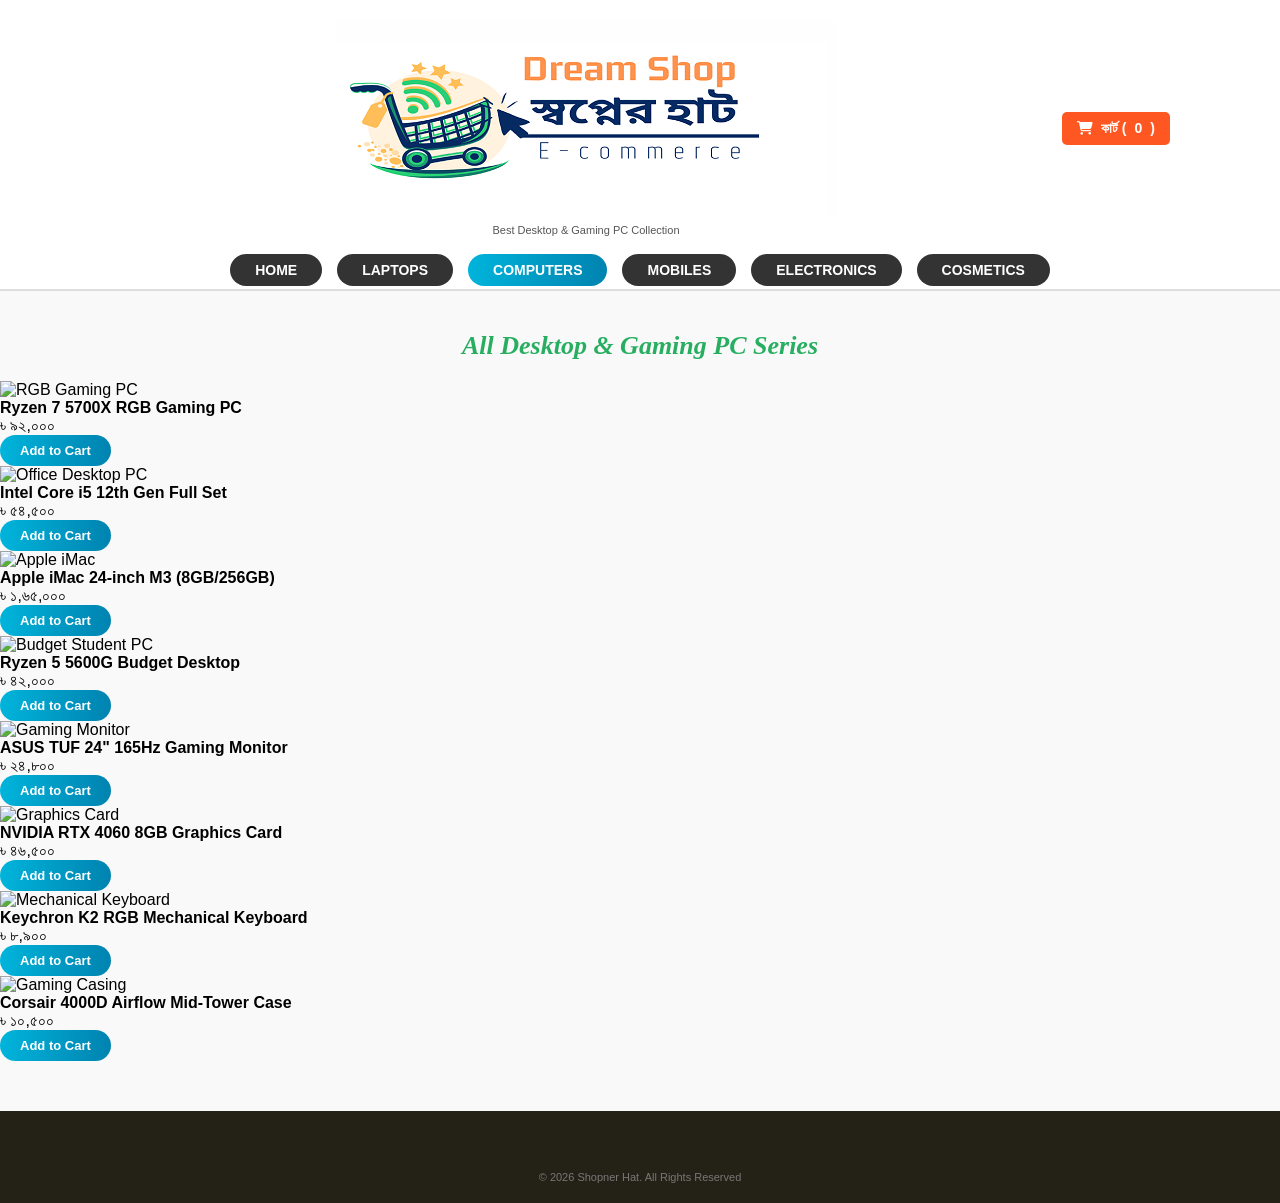
==== computer.html @ 718388e7 "Add files via upload" ====
<!DOCTYPE html>
<html lang="bn">
<head>
    <meta charset="UTF-8">
    <meta name="viewport" content="width=device-width, initial-scale=1.0">
    <title>Computer & Desktop Series - স্বপ্নের হাট</title>
    <link rel="stylesheet" href="https://cdnjs.cloudflare.com/ajax/libs/font-awesome/6.4.0/css/all.min.css">
    <link rel="stylesheet" href="style.css">
    <link rel="stylesheet" href="computer.css">
</head>
<body>

    <!-- Header Section -->
    <header class="site-header">
        <div class="top-bar-flex">
            <div class="logo-area">
                <img src="images/logo.png" alt="logo">
                <p>Best Desktop &amp; Gaming PC Collection</p>
            </div>
            <div>
                <button type="button" class="cart-trigger-btn" onclick="toggleCart()">
                    <i class="fa-solid fa-cart-shopping"></i> কার্ট (<span id="cartCount">0</span>)
                </button>
            </div>
        </div>

        <nav class="main-nav">
            <ul>
                <li><a href="index.html">HOME</a></li>
                <li><a href="laptop.html">LAPTOPS</a></li>
                <li><a href="computer.html" class="active">COMPUTERS</a></li>
                <li><a href="mobile.html">MOBILES</a></li>
                <li><a href="electronics.html">ELECTRONICS</a></li>
                <li><a href="cosmetics.html">COSMETICS</a></li>
            </ul>
        </nav>
    </header>

    <!-- Computer Products Section -->
    <section>
        <h2 class="main-heading">All Desktop &amp; Gaming PC Series</h2>

        <div class="computer-grid">
            <!-- Computer 1 -->
            <div class="computer-card">
                <img src="https://images.unsplash.com/photo-1587202372775-e229f172b9d7?w=300" alt="RGB Gaming PC">
                <h4>Ryzen 7 5700X RGB Gaming PC</h4>
                <p class="price">৳ ৯২,০০০</p>
                <button type="button" class="buy-btn" onclick="addToCart('Ryzen 7 5700X RGB Gaming PC', 92000)">Add to Cart</button>
            </div>

            <!-- Computer 2 -->
            <div class="computer-card">
                <img src="https://images.unsplash.com/photo-1593640408182-31c70c8268f5?w=300" alt="Office Desktop PC">
                <h4>Intel Core i5 12th Gen Full Set</h4>
                <p class="price">৳ ৫৪,৫০০</p>
                <button type="button" class="buy-btn" onclick="addToCart('Intel Core i5 12th Gen Full Set', 54500)">Add to Cart</button>
            </div>

            <!-- Computer 3 -->
            <div class="computer-card">
                <img src="https://images.unsplash.com/photo-1527443224154-c4a3942d3acf?w=300" alt="Apple iMac">
                <h4>Apple iMac 24-inch M3 (8GB/256GB)</h4>
                <p class="price">৳ ১,৬৫,০০০</p>
                <button type="button" class="buy-btn" onclick="addToCart('Apple iMac 24-inch M3', 165000)">Add to Cart</button>
            </div>

            <!-- Computer 4 -->
            <div class="computer-card">
                <img src="https://images.unsplash.com/photo-1547082299-de196ea013d6?w=300" alt="Budget Student PC">
                <h4>Ryzen 5 5600G Budget Desktop</h4>
                <p class="price">৳ ৪২,০০০</p>
                <button type="button" class="buy-btn" onclick="addToCart('Ryzen 5 5600G Budget Desktop', 42000)">Add to Cart</button>
            </div>

            <!-- Computer 5 -->
            <div class="computer-card">
                <img src="https://images.unsplash.com/photo-1551645120-d70bfe84c826?w=300" alt="Gaming Monitor">
                <h4>ASUS TUF 24" 165Hz Gaming Monitor</h4>
                <p class="price">৳ ২৪,৮০০</p>
                <button type="button" class="buy-btn" onclick="addToCart('ASUS TUF 24 165Hz Gaming Monitor', 24800)">Add to Cart</button>
            </div>

            <!-- Computer 6 -->
            <div class="computer-card">
                <img src="https://images.unsplash.com/photo-1591488320449-011701bb6704?w=300" alt="Graphics Card">
                <h4>NVIDIA RTX 4060 8GB Graphics Card</h4>
                <p class="price">৳ ৪৬,৫০০</p>
                <button type="button" class="buy-btn" onclick="addToCart('NVIDIA RTX 4060 8GB Graphics Card', 46500)">Add to Cart</button>
            </div>

            <!-- Computer 7 -->
            <div class="computer-card">
                <img src="https://images.unsplash.com/photo-1618384887929-16ec33fab9ef?w=300" alt="Mechanical Keyboard">
                <h4>Keychron K2 RGB Mechanical Keyboard</h4>
                <p class="price">৳ ৮,৯০০</p>
                <button type="button" class="buy-btn" onclick="addToCart('Keychron K2 RGB Mechanical Keyboard', 8900)">Add to Cart</button>
            </div>

            <!-- Computer 8 -->
            <div class="computer-card">
                <img src="https://images.unsplash.com/photo-1629429408209-1f912961dbd8?w=300" alt="Gaming Casing">
                <h4>Corsair 4000D Airflow Mid-Tower Case</h4>
                <p class="price">৳ ১০,৫০০</p>
                <button type="button" class="buy-btn" onclick="addToCart('Corsair 4000D Airflow Mid-Tower Case', 10500)">Add to Cart</button>
            </div>
        </div>
    </section>

    <!-- Slide-out Cart Drawer -->
    <div class="cart-drawer" id="cartDrawer">
        <div class="cart-header">
            <h3>শপিং কার্ট</h3>
            <button type="button" class="close-cart" onclick="toggleCart()">&times;</button>
        </div>
        <div class="cart-items" id="cartItemsContainer">
            <p class="empty-cart-text">আপনার কার্ট খালি আছে।</p>
        </div>
        <div class="cart-footer">
            <div class="total-price" id="totalPriceText">মোট: ৳ ০</div>
            <button type="button" class="checkout-btn" onclick="checkoutOrder()">চেকআউট করুন</button>
        </div>
    </div>

    <!-- bKash Payment Modal -->
    <div class="payment-modal" id="bkashModal">
        <div class="payment-box">
            <h3>bKash পেমেন্ট করুন</h3>
            <div class="bkash-info">
                <p>নিচের বিকাশ পার্সোনাল নম্বরে <strong>Send Money</strong> করুন:</p>
                <h4 class="bkash-number">017XXXXXXXX (Personal)</h4>
                <p id="modalTotalAmount" class="modal-total-amount"></p>
            </div>

            <input type="text" id="custName" placeholder="আপনার পূর্ণ নাম" required>
            <input type="text" id="custAddress" placeholder="ডেলিভারি ঠিকানা" required>
            <input type="text" id="custPhone" placeholder="আপনার যোগাযোগের ফোন নম্বর" required>
            <input type="text" id="custBkashNum" placeholder="যে নম্বর থেকে টাকা পাঠিয়েছেন" required>
            <input type="text" id="custTrxId" placeholder="bKash Transaction ID (TrxID)" required>

            <button type="button" class="confirm-pay-btn" onclick="verifyAndCompleteOrder()">পেমেন্ট নিশ্চিত করুন</button>
            <button type="button" class="cancel-pay-btn" onclick="closeBkashModal()">বাতিল করুন</button>
        </div>
    </div>

    <!-- Footer Section -->
    <footer class="site-footer">
        <div class="copyright">
            <p>&copy; 2026 Shopner Hat. All Rights Reserved</p>
        </div>
    </footer>

    <script src="script.js"></script>
    <script src="computer.js"></script>
</body>
</html>
---- style.css ----
* {
    margin: 0;
    padding: 0;
    box-sizing: border-box;
    font-family: Arial, sans-serif;
}

body {
    background-color: #f9f9f9;
}



        /* Electronics item */
        body {
            margin: 0;
            padding: 0;
            box-sizing: border-box;
            font-family: Arial, sans-serif;
            overflow-x: hidden;
            background: #f9f9f9;
        }
        .electronics-grid {
            display: grid;
            grid-template-columns: repeat(4, 1fr);
            gap: 20px;
            max-width: 1100px;
            margin: 30px auto;
            padding: 0 20px;
        }
        .electronics-card {
            background: #fff;
            border: 1px solid #ddd;
            border-radius: 6px;
            padding: 15px;
            text-align: center;
            box-shadow: 0 2px 5px rgba(0,0,0,0.1);
            transition: 0.3s;
        }
        .electronics-card:hover {
            transform: translateY(-5px);
            border-color: #00b4db;
        }
        .electronics-card img {
            width: 100%;
            height: 160px;
            object-fit: contain;
            margin-bottom: 10px;
        }
        .electronics-card h4 {
            font-size: 16px;
            color: #333;
            margin-bottom: 5px;
        }
        .electronics-card .price {
            color: #e74c3c;
            font-weight: bold;
            font-size: 15px;
            margin-bottom: 12px;
        }
        .buy-btn {
            background: linear-gradient(to right, #00b4db, #0083b0);
            color: white;
            border: none;
            padding: 8px 20px;
            border-radius: 20px;
            cursor: pointer;
            font-size: 13px;
            font-weight: bold;
        }
        .buy-btn:hover {
            opacity: 0.9;
        }

        /* Cart Button & Drawer Styles */
        .cart-trigger-btn {
            background: #ff5722;
            color: white;
            border: none;
            padding: 8px 15px;
            border-radius: 5px;
            cursor: pointer;
            font-weight: bold;
            font-size: 14px;
            display: flex;
            align-items: center;
            gap: 8px;
        }
        .top-bar-flex {
            display: flex;
            justify-content: space-between;
            align-items: center;
            max-width: 1100px;
            margin: 0 auto;
            padding: 10px 20px;
        }
        .cart-drawer {
            position: fixed;
            top: 0;
            right: -100%;
            width: 300px;
            max-width: 85%;
            height: 100%;
            background: #fff;
            box-shadow: -4px 0 10px rgba(0,0,0,0.2);
            transition: 0.3s ease;
            z-index: 1000;
            display: flex;
            flex-direction: column;
            padding: 20px;
            box-sizing: border-box;
        }
        .cart-drawer.open {
            right: 0;
        }
        .cart-header {
            display: flex;
            justify-content: space-between;
            align-items: center;
            border-bottom: 1px solid #ddd;
            padding-bottom: 10px;
        }
        .close-cart {
            font-size: 22px;
            cursor: pointer;
            color: #333;
            background: none;
            border: none;
        }
        .cart-items {
            flex-grow: 1;
            overflow-y: auto;
            margin-top: 15px;
        }
        .cart-item {
            display: flex;
            justify-content: space-between;
            align-items: center;
            margin-bottom: 12px;
            border-bottom: 1px solid #f1f1f1;
            padding-bottom: 8px;
            font-size: 13px;
        }
        .cart-footer {
            border-top: 1px solid #ddd;
            padding-top: 15px;
            text-align: center;
        }
        .total-price {
            font-size: 16px;
            font-weight: bold;
            margin-bottom: 10px;
            color: #333;
        }
        .checkout-btn {
            background: #27ae60;
            color: white;
            border: none;
            width: 100%;
            padding: 10px;
            border-radius: 4px;
            font-weight: bold;
            cursor: pointer;
        }

        /* Responsive Media Queries */
        @media(max-width: 900px) {
            .electronics-grid {
                grid-template-columns: repeat(2, 1fr);
            }
        }
        @media(max-width: 480px) {
            .electronics-grid {
                grid-template-columns: 1fr;
                padding: 0 10px;
            }
            .top-bar-flex {
                padding: 10px;
            }
            .logo-area h1 {
                font-size: 22px;
            }
            .logo-area p {
                font-size: 11px;
            }
        }
    



/* bKash Payment Modal Design */
.payment-modal {
    display: none; 
    position: fixed; 
    z-index: 9999; 
    left: 0; top: 0;
    width: 100%; height: 100%; 
    background-color: rgba(0, 0, 0, 0.6);
    justify-content: center;
    align-items: center;
}

.payment-box {
    background: #fff;
    padding: 25px;
    border-radius: 10px;
    width: 90%;
    max-width: 400px;
    text-align: center;
    box-shadow: 0 5px 15px rgba(0,0,0,0.3);
    border-top: 6px solid #e2136e; /* bKash Pink Color */
}

.payment-box h3 { color: #e2136e; margin-bottom: 10px; }
.bkash-info { background: #fce4ec; padding: 10px; border-radius: 5px; margin-bottom: 15px; font-size: 14px; }
.payment-box input {
    width: 100%;
    padding: 10px;
    margin: 8px 0;
    border: 1px solid #ccc;
    border-radius: 5px;
    box-sizing: border-box;
}
.confirm-pay-btn {
    background: #e2136e;
    color: white;
    border: none;
    padding: 12px;
    width: 100%;
    border-radius: 5px;
    font-size: 16px;
    font-weight: bold;
    cursor: pointer;
    margin-top: 10px;
}
.cancel-pay-btn {
    background: #777;
    color: white;
    border: none;
    padding: 8px;
    width: 100%;
    border-radius: 5px;
    cursor: pointer;
    margin-top: 8px;
}








        /* Mobile series */
        body {
            margin: 0;
            padding: 0;
            box-sizing: border-box;
            font-family: Arial, sans-serif;
            overflow-x: hidden;
            background: #f9f9f9;
        }
        .mobile-grid {
            display: grid;
            grid-template-columns: repeat(4, 1fr);
            gap: 20px;
            max-width: 1100px;
            margin: 30px auto;
            padding: 0 20px;
        }
        .mobile-card {
            background: #fff;
            border: 1px solid #ddd;
            border-radius: 6px;
            padding: 15px;
            text-align: center;
            box-shadow: 0 2px 5px rgba(0,0,0,0.1);
            transition: 0.3s;
        }
        .mobile-card:hover {
            transform: translateY(-5px);
            border-color: #00b4db;
        }
        .mobile-card img {
            width: 100%;
            height: 160px;
            object-fit: contain;
            margin-bottom: 10px;
        }
        .mobile-card h4 {
            font-size: 16px;
            color: #333;
            margin-bottom: 5px;
        }
        .mobile-card .price {
            color: #e74c3c;
            font-weight: bold;
            font-size: 15px;
            margin-bottom: 12px;
        }
        .buy-btn {
            background: linear-gradient(to right, #00b4db, #0083b0);
            color: white;
            border: none;
            padding: 8px 20px;
            border-radius: 20px;
            cursor: pointer;
            font-size: 13px;
            font-weight: bold;
        }
        .buy-btn:hover {
            opacity: 0.9;
        }

        /* Cart Button & Drawer Styles */
        .cart-trigger-btn {
            background: #ff5722;
            color: white;
            border: none;
            padding: 8px 15px;
            border-radius: 5px;
            cursor: pointer;
            font-weight: bold;
            font-size: 14px;
            display: flex;
            align-items: center;
            gap: 8px;
        }
        .top-bar-flex {
            display: flex;
            justify-content: space-between;
            align-items: center;
            max-width: 1100px;
            margin: 0 auto;
            padding: 10px 20px;
        }
        .cart-drawer {
            position: fixed;
            top: 0;
            right: -100%;
            width: 300px;
            max-width: 85%;
            height: 100%;
            background: #fff;
            box-shadow: -4px 0 10px rgba(0,0,0,0.2);
            transition: 0.3s ease;
            z-index: 1000;
            display: flex;
            flex-direction: column;
            padding: 20px;
            box-sizing: border-box;
        }
        .cart-drawer.open {
            right: 0;
        }
        .cart-header {
            display: flex;
            justify-content: space-between;
            align-items: center;
            border-bottom: 1px solid #ddd;
            padding-bottom: 10px;
        }
        .close-cart {
            font-size: 22px;
            cursor: pointer;
            color: #333;
            background: none;
            border: none;
        }
        .cart-items {
            flex-grow: 1;
            overflow-y: auto;
            margin-top: 15px;
        }
        .cart-item {
            display: flex;
            justify-content: space-between;
            align-items: center;
            margin-bottom: 12px;
            border-bottom: 1px solid #f1f1f1;
            padding-bottom: 8px;
            font-size: 13px;
        }
        .cart-footer {
            border-top: 1px solid #ddd;
            padding-top: 15px;
            text-align: center;
        }
        .total-price {
            font-size: 16px;
            font-weight: bold;
            margin-bottom: 10px;
            color: #333;
        }
        .checkout-btn {
            background: #27ae60;
            color: white;
            border: none;
            width: 100%;
            padding: 10px;
            border-radius: 4px;
            font-weight: bold;
            cursor: pointer;
        }

        /* Mobile Responsive Media Queries */
        @media(max-width: 900px) {
            .mobile-grid {
                grid-template-columns: repeat(2, 1fr);
            }
        }
        @media(max-width: 480px) {
            .mobile-grid {
                grid-template-columns: 1fr;
                padding: 0 10px;
            }
            .top-bar-flex {
                padding: 10px;
            }
            .logo-area h1 {
                font-size: 22px;
            }
            .logo-area p {
                font-size: 11px;
            }
        }
  




        /* Cosmetics */
        body {
            margin: 0;
            padding: 0;
            box-sizing: border-box;
            font-family: Arial, sans-serif;
            overflow-x: hidden;
            background: #f9f9f9;
        }
        .cosmetics-grid {
            display: grid;
            grid-template-columns: repeat(4, 1fr);
            gap: 20px;
            max-width: 1100px;
            margin: 30px auto;
            padding: 0 20px;
        }
        .cosmetics-card {
            background: #fff;
            border: 1px solid #ddd;
            border-radius: 6px;
            padding: 15px;
            text-align: center;
            box-shadow: 0 2px 5px rgba(0,0,0,0.1);
            transition: 0.3s;
        }
        .cosmetics-card:hover {
            transform: translateY(-5px);
            border-color: #00b4db;
        }
        .cosmetics-card img {
            width: 100%;
            height: 160px;
            object-fit: contain;
            margin-bottom: 10px;
        }
        .cosmetics-card h4 {
            font-size: 16px;
            color: #333;
            margin-bottom: 5px;
        }
        .cosmetics-card .price {
            color: #e74c3c;
            font-weight: bold;
            font-size: 15px;
            margin-bottom: 12px;
        }
        .buy-btn {
            background: linear-gradient(to right, #00b4db, #0083b0);
            color: white;
            border: none;
            padding: 8px 20px;
            border-radius: 20px;
            cursor: pointer;
            font-size: 13px;
            font-weight: bold;
        }
        .buy-btn:hover {
            opacity: 0.9;
        }

        /* Cart Button & Drawer Styles */
        .cart-trigger-btn {
            background: #ff5722;
            color: white;
            border: none;
            padding: 8px 15px;
            border-radius: 5px;
            cursor: pointer;
            font-weight: bold;
            font-size: 14px;
            display: flex;
            align-items: center;
            gap: 8px;
        }
        .top-bar-flex {
            display: flex;
            justify-content: space-between;
            align-items: center;
            max-width: 1100px;
            margin: 0 auto;
            padding: 10px 20px;
        }
        .cart-drawer {
            position: fixed;
            top: 0;
            right: -100%;
            width: 300px;
            max-width: 85%;
            height: 100%;
            background: #fff;
            box-shadow: -4px 0 10px rgba(0,0,0,0.2);
            transition: 0.3s ease;
            z-index: 1000;
            display: flex;
            flex-direction: column;
            padding: 20px;
            box-sizing: border-box;
        }
        .cart-drawer.open {
            right: 0;
        }
        .cart-header {
            display: flex;
            justify-content: space-between;
            align-items: center;
            border-bottom: 1px solid #ddd;
            padding-bottom: 10px;
        }
        .close-cart {
            font-size: 22px;
            cursor: pointer;
            color: #333;
            background: none;
            border: none;
        }
        .cart-items {
            flex-grow: 1;
            overflow-y: auto;
            margin-top: 15px;
        }
        .cart-item {
            display: flex;
            justify-content: space-between;
            align-items: center;
            margin-bottom: 12px;
            border-bottom: 1px solid #f1f1f1;
            padding-bottom: 8px;
            font-size: 13px;
        }
        .cart-footer {
            border-top: 1px solid #ddd;
            padding-top: 15px;
            text-align: center;
        }
        .total-price {
            font-size: 16px;
            font-weight: bold;
            margin-bottom: 10px;
            color: #333;
        }
        .checkout-btn {
            background: #27ae60;
            color: white;
            border: none;
            width: 100%;
            padding: 10px;
            border-radius: 4px;
            font-weight: bold;
            cursor: pointer;
        }


  /* Responsive Media Queries */
        @media(max-width: 900px) {
            .cosmetics-grid {
                grid-template-columns: repeat(2, 1fr);
            }
        }
        @media(max-width: 480px) {
            .cosmetics-grid {
                grid-template-columns: 1fr;
                padding: 0 10px;
            }
            .top-bar-flex {
                padding: 10px;
            }
            .logo-area h1 {
                font-size: 22px;
            }
            .logo-area p {
                font-size: 11px;
            }
        }
















/* Laptop Styles */
  
              .laptop-grid {
            display: grid;
            grid-template-columns: repeat(4, 1fr);
            gap: 20px;
            max-width: 1100px;
            margin: 30px auto;
            padding: 0 20px;
        }
        .laptop-card {
            background: #fff;
            border: 1px solid #ddd;
            border-radius: 6px;
            padding: 15px;
            text-align: center;
            box-shadow: 0 2px 5px rgba(0,0,0,0.1);
            transition: 0.3s;
        }
        .laptop-card:hover {
            transform: translateY(-5px);
            border-color: #00b4db;
        }
        .laptop-card img {
            width: 100%;
            height: 150px;
            object-fit: contain;
            margin-bottom: 10px;
        }
        .laptop-card h4 {
            font-size: 16px;
            color: #333;
            margin-bottom: 5px;
        }
        .laptop-card .price {
            color: #e74c3c;
            font-weight: bold;
            font-size: 15px;
            margin-bottom: 12px;
        }
        .buy-btn {
            background: linear-gradient(to right, #00b4db, #0083b0);
            color: white;
            border: none;
            padding: 8px 20px;
            border-radius: 20px;
            cursor: pointer;
            font-size: 13px;
            font-weight: bold;
        }
        .buy-btn:hover {
            opacity: 0.9;
        }

       

        @media(max-width: 768px) {
            .laptop-grid {
                grid-template-columns: repeat(2, 1fr);
            }
        }




/* Header Styles */







.site-header {
    background: #fff;
    padding: 10px 50px;
    border-bottom: 2px solid #ddd;
}

.top-bar {
    display: flex;
    justify-content: space-between;
    align-items: center;
}

.logo-area {
    text-align: center;
    margin: 0 auto;
    position: relative;
}

.special-badge {
    background: red;
    color: white;
    font-size: 10px;
    padding: 2px 6px;
    position: absolute;
    top: -10px;
    left: -40px;
    transform: rotate(-10deg);
}

.logo-area h1 {
    font-size: 28px;
    color: #e67e22;
    font-family: 'Georgia', serif;
}

.logo-area p {
    font-size: 11px;
    color: #555;
}

.cart-icon {
    font-size: 24px;
    color: #0088cc;
}

/* Navigation */
.main-nav {
    display: flex;
    justify-content: center;
    margin-top: 15px;
}

.main-nav ul {
    list-style: none;
    display: flex;
    gap: 15px;
}

.main-nav a {
    text-decoration: none;
    color: #fff;
    background: #333;
    padding: 8px 25px;
    border-radius: 20px;
    font-size: 14px;
    font-weight: bold;
    transition: 0.3s;
}

.main-nav a:hover, .main-nav a.active {
    background: linear-gradient(to right, #00b4db, #0083b0);
}

/* Hero Section */
/* Hero Carousel Styles */
.carousel-container {
    position: relative;
    width: 100%;
    max-width: 1100px;
    height: 400px;
    margin: 20px auto;
    overflow: hidden;
    border-radius: 8px;
}

.carousel-slide {
    display: none;
    width: 100%;
    height: 100%;
    background-size: cover;
    background-position: center;
}

.carousel-slide.active {
    display: block;
}

.carousel-btn {
    position: absolute;
    top: 50%;
    transform: translateY(-50%);
    background: rgba(0, 0, 0, 0.5);
    color: #fff;
    border: none;
    padding: 10px 15px;
    font-size: 20px;
    cursor: pointer;
    border-radius: 4px;
}

.carousel-btn.prev {
    left: 15px;
}

.carousel-btn.next {
    right: 15px;
}

@media (max-width: 768px) {
    .carousel-container {
        height: 220px;
    }
}

/* সার্চ বক্সের স্টাইল */
.hero-section .search-box {
    position: absolute;
    bottom: 30px;
    left: 50%;
    transform: translateX(-50%);
    background: white;
    padding: 10px 20px;
    border-radius: 30px;
    display: flex;
    align-items: center;
    gap: 10px;
    box-shadow: 0 4px 10px rgba(0,0,0,0.2);
    z-index: 10;
    width: 80%;
    max-width: 400px;
}
.hero-section .search-box input {
    border: none;
    outline: none;
    width: 100%;
    font-size: 15px;
}

/* Special Offer Section */
.special-offer-section {
    padding: 30px 20px;
    text-align: center;
}

.section-title-banner h2 {
    background: linear-gradient(to right, #e74c3c, #c0392b);
    color: white;
    display: inline-block;
    padding: 8px 40px;
    border-radius: 20px;
    font-size: 18px;
    margin-bottom: 25px;
    box-shadow: 0 4px 6px rgba(0,0,0,0.2);
}

.product-row {
    display: flex;
    justify-content: center;
    gap: 15px;
    flex-wrap: wrap;
}

.product-card {
    background: white;
    border: 1px solid #f39c12;
    padding: 10px;
    width: 170px;
    text-align: center;
    position: relative;
    border-radius: 4px;
}

.product-card img {
    width: 100%;
    height: 140px;
    object-fit: contain;
}

.tag {
    display: block;
    margin-top: 8px;
    font-size: 12px;
    font-weight: bold;
    padding: 4px;
}

.tag.new-arrival {
    color: #27ae60;
}

.tag.discount {
    color: #e74c3c;
    border-top: 1px solid #eee;
}

/* Our Products & Top Fashion Headings */
.main-heading {
    text-align: center;
    font-size: 26px;
    color: #27ae60;
    margin: 40px 0 20px 0;
    font-family: 'Georgia', serif;
    font-style: italic;
}

/* Category Grid */
.category-grid {
    display: grid;
    grid-template-columns: repeat(5, 1fr);
    gap: 20px;
    max-width: 1100px;
    margin: 0 auto;
    padding: 0 20px;
}

.category-item {
    background: white;
    border: 1px solid #f39c12;
    text-align: center;
    padding-bottom: 10px;
    border-radius: 4px;
}

.category-item img {
    width: 100%;
    height: 120px;
    object-fit: cover;
}

.category-item h3 {
    font-size: 14px;
    color: #333;
    margin-top: 8px;
}

/* Top Fashion Diamond Section */
.top-fashion {
    padding: 40px 0;
    text-align: center;
}

.fashion-grid {
    display: flex;
    justify-content: center;
    gap: 20px;
    flex-wrap: wrap;
    margin-top: 20px;
}

.diamond-box {
    width: 120px;
    height: 120px;
    overflow: hidden;
    transform: rotate(45deg);
    border: 4px solid #00b4db;
    background: #fff;
    margin: 20px;
}

.diamond-box img {
    width: 150px;
    height: 150px;
    object-fit: cover;
    transform: rotate(-45deg) translate(-15px, -15px);
}

/* Footer Section */
.site-footer {
    background-color: #242217;
    color: #fff;
    padding: 40px 20px 20px 20px;
    margin-top: 50px;
}

.footer-container {
    display: flex;
    justify-content: space-around;
    max-width: 1100px;
    margin: 0 auto;
    flex-wrap: wrap;
    gap: 20px;
}

.footer-col h3 {
    font-size: 18px;
    margin-bottom: 15px;
    color: #fff;
    border-bottom: 2px solid #555;
    padding-bottom: 5px;
}

.footer-col ul {
    list-style: none;
}

.footer-col ul li {
    margin-bottom: 8px;
}

.footer-col ul li a {
    color: #bbb;
    text-decoration: none;
    font-size: 13px;
    transition: 0.2s;
}

.footer-col ul li a:hover {
    color: #fff;
    padding-left: 5px;
}

.footer-brand-btn {
    text-align: center;
    margin: 30px 0;
}

.footer-brand-btn button {
    background: linear-gradient(to right, #00b4db, #9b59b6);
    color: white;
    border: none;
    padding: 10px 40px;
    font-size: 16px;
    font-weight: bold;
    border-radius: 20px;
    cursor: pointer;
}

.footer-bottom {
    display: flex;
    justify-content: space-between;
    max-width: 900px;
    margin: 20px auto;
    border-top: 1px solid #444;
    border-bottom: 1px solid #444;
    padding: 15px 0;
    align-items: center;
    flex-wrap: wrap;
}

.social-links, .payment-methods {
    display: flex;
    align-items: center;
    gap: 10px;
    font-size: 13px;
}

.social-links a {
    background: #00b4db;
    color: white;
    width: 25px;
    height: 25px;
    display: flex;
    align-items: center;
    justify-content: center;
    border-radius: 50%;
    text-decoration: none;
}

.payment-methods img {
    height: 20px;
}

.footer-info-bar {
    display: flex;
    justify-content: space-around;
    max-width: 900px;
    margin: 15px auto;
    font-size: 12px;
    color: #ccc;
    flex-wrap: wrap;
    gap: 10px;
}

.copyright {
    text-align: center;
    font-size: 11px;
    color: #777;
    margin-top: 20px;
}

 /* Cart Button & Drawer Styles */
        .cart-trigger-btn {
            background: #ff5722;
            color: white;
            border: none;
            padding: 8px 15px;
            border-radius: 5px;
            cursor: pointer;
            font-weight: bold;
            font-size: 14px;
            display: flex;
            align-items: center;
            gap: 8px;
        }
        .top-bar-flex {
            display: flex;
            justify-content: space-between;
            align-items: center;
            max-width: 1100px;
            margin: 0 auto;
            padding: 10px 20px;
        }
        .cart-drawer {
            position: fixed;
            top: 0;
            right: -350px;
            width: 320px;
            height: 100%;
            background: #fff;
            box-shadow: -4px 0 10px rgba(0,0,0,0.2);
            transition: 0.3s ease;
            z-index: 1000;
            display: flex;
            flex-direction: column;
            padding: 20px;
            box-sizing: border-box;
        }
        .cart-drawer.open {
            right: 0;
        }
        .cart-header {
            display: flex;
            justify-content: space-between;
            align-items: center;
            border-bottom: 1px solid #ddd;
            padding-bottom: 10px;
        }
        .close-cart {
            font-size: 20px;
            cursor: pointer;
            color: #333;
            background: none;
            border: none;
        }
        .cart-items {
            flex-grow: 1;
            overflow-y: auto;
            margin-top: 15px;
        }
        .cart-item {
            display: flex;
            justify-content: space-between;
            align-items: center;
            margin-bottom: 12px;
            border-bottom: 1px solid #f1f1f1;
            padding-bottom: 8px;
            font-size: 13px;
        }
        .cart-footer {
            border-top: 1px solid #ddd;
            padding-top: 15px;
            text-align: center;
        }
        .total-price {
            font-size: 16px;
            font-weight: bold;
            margin-bottom: 10px;
            color: #333;
        }
        .checkout-btn {
            background: #27ae60;
            color: white;
            border: none;
            width: 100%;
            padding: 10px;
            border-radius: 4px;
            font-weight: bold;
            cursor: pointer;
        }

//Developer name

.developer-credit {
    margin: 6px 0 12px;
    text-align: center;
    font-size: 13px;
    color: #555;
    letter-spacing: 0.3px;
}

.developer-credit .dev-name {
    font-weight: 700;
    color: #1f2937;
    background: linear-gradient(90deg, rgba(247, 148, 29, 0.18), rgba(0, 180, 219, 0.18));
    padding: 2px 8px;
    border-radius: 999px;
    border: 1px solid rgba(247, 148, 29, 0.35);
    transition: all 0.25s ease;
}

.developer-credit .dev-name:hover {
    background: linear-gradient(90deg, #f7941d, #0083b0);
    color: #ffffff;
    border-color: transparent;
}

@media (max-width: 600px) {
    .developer-credit {
        font-size: 12px;
        margin: 6px 10px 10px;
    }
}




/* Responsive Design */
@media(max-width: 768px) {
    .category-grid {
        grid-template-columns: repeat(2, 1fr);
    }
    .footer-container {
        flex-direction: column;
        align-items: center;
        text-align: center;
    }
    .footer-bottom {
        flex-direction: column;
        gap: 15px;
    }
}
```[cite: 1, 2, 3]

### এটি যেভাবে রান করবেন:
1. আপনার কম্পিউটারে একটি নতুন ফোল্ডার তৈরি করুন।
2. প্রথম কোডটি `index.html` নামে এবং দ্বিতীয় কোডটি `style.css` নামে ওই ফোল্ডারে সেভ করুন।
3. এরপর `index.html` ফাইলটিতে ডাবল ক্লিক করে যেকোনো ব্রাউজারে ওপেন করলেই আপনার স্বপ্নের ই-কমার্স সাইটের ডেমো দেখতে পাবেন[cite: 1, 2, 3]! 

কোডগুলোতে পরবর্তীতে শপিং কার্ট বা প্রোডাক্ট ডিটেলস পেজের কার্যকারিতা যোগ করতে চাইলে জাভাস্ক্রিপ্ট (JavaScript) যুক্ত করতে পারেন। এ বিষয়ে কোনো সাহায্য লাগলে আমাকে জানাতে পারেন!
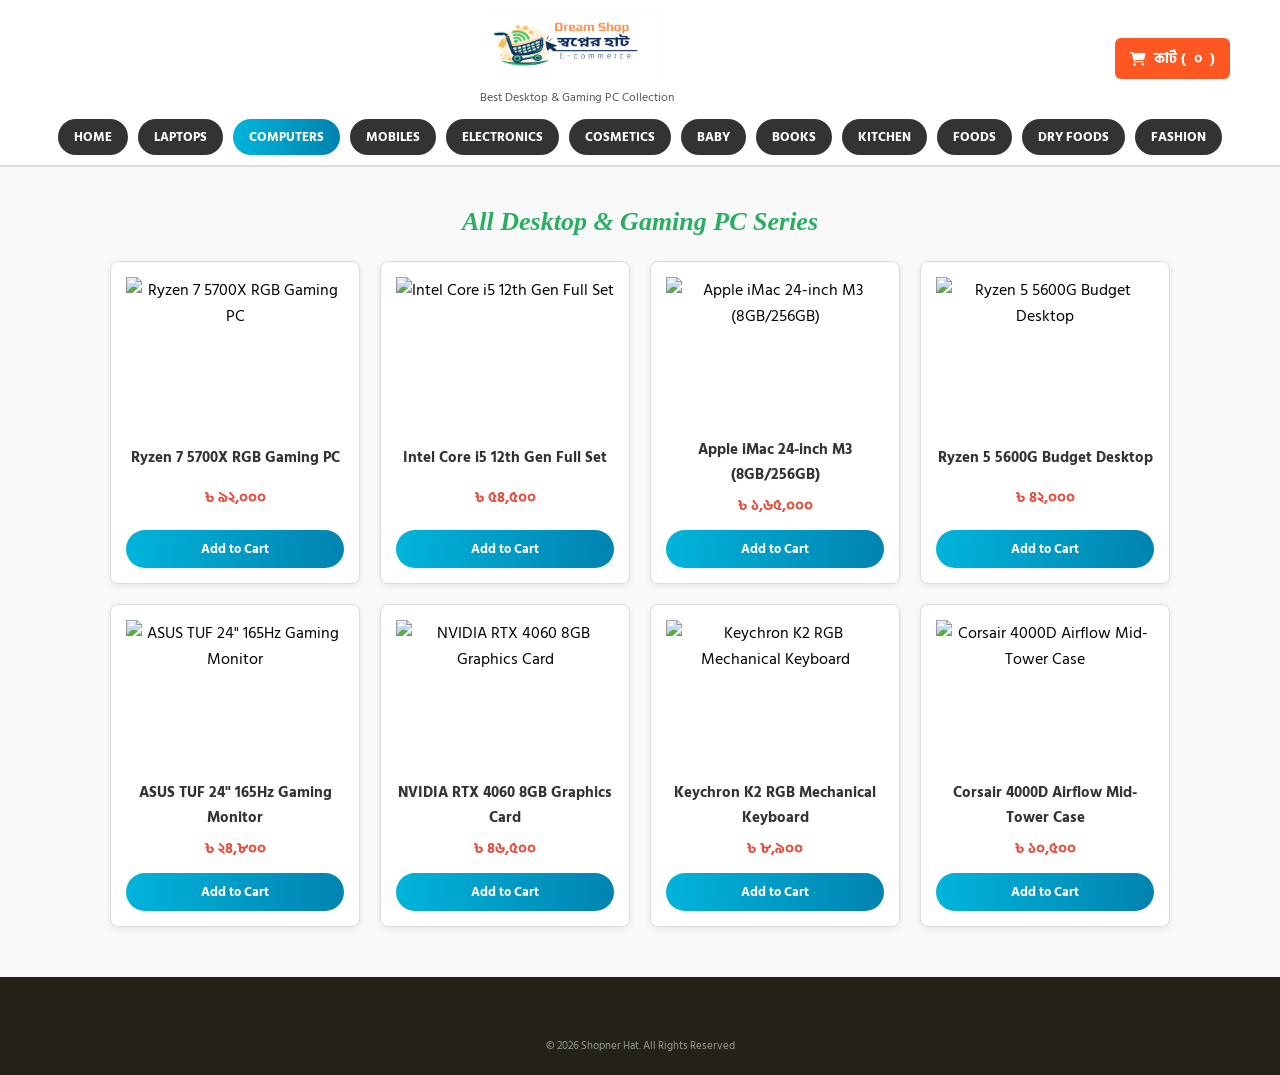
==== commit 029f2ada: "Add files via upload" ====
--- a/computer.html
+++ b/computer.html
@@ -1,156 +1,69 @@
-<!DOCTYPE html>
-<html lang="bn">
-<head>
-    <meta charset="UTF-8">
-    <meta name="viewport" content="width=device-width, initial-scale=1.0">
-    <title>Computer & Desktop Series - স্বপ্নের হাট</title>
-    <link rel="stylesheet" href="https://cdnjs.cloudflare.com/ajax/libs/font-awesome/6.4.0/css/all.min.css">
-    <link rel="stylesheet" href="style.css">
-    <link rel="stylesheet" href="computer.css">
-</head>
-<body>
-
-    <!-- Header Section -->
-    <header class="site-header">
-        <div class="top-bar-flex">
-            <div class="logo-area">
-                <img src="images/logo.png" alt="logo">
-                <p>Best Desktop &amp; Gaming PC Collection</p>
-            </div>
-            <div>
-                <button type="button" class="cart-trigger-btn" onclick="toggleCart()">
-                    <i class="fa-solid fa-cart-shopping"></i> কার্ট (<span id="cartCount">0</span>)
-                </button>
-            </div>
-        </div>
-
-        <nav class="main-nav">
-            <ul>
-                <li><a href="index.html">HOME</a></li>
-                <li><a href="laptop.html">LAPTOPS</a></li>
-                <li><a href="computer.html" class="active">COMPUTERS</a></li>
-                <li><a href="mobile.html">MOBILES</a></li>
-                <li><a href="electronics.html">ELECTRONICS</a></li>
-                <li><a href="cosmetics.html">COSMETICS</a></li>
-            </ul>
-        </nav>
-    </header>
-
-    <!-- Computer Products Section -->
-    <section>
-        <h2 class="main-heading">All Desktop &amp; Gaming PC Series</h2>
-
-        <div class="computer-grid">
-            <!-- Computer 1 -->
-            <div class="computer-card">
-                <img src="https://images.unsplash.com/photo-1587202372775-e229f172b9d7?w=300" alt="RGB Gaming PC">
-                <h4>Ryzen 7 5700X RGB Gaming PC</h4>
-                <p class="price">৳ ৯২,০০০</p>
-                <button type="button" class="buy-btn" onclick="addToCart('Ryzen 7 5700X RGB Gaming PC', 92000)">Add to Cart</button>
-            </div>
-
-            <!-- Computer 2 -->
-            <div class="computer-card">
-                <img src="https://images.unsplash.com/photo-1593640408182-31c70c8268f5?w=300" alt="Office Desktop PC">
-                <h4>Intel Core i5 12th Gen Full Set</h4>
-                <p class="price">৳ ৫৪,৫০০</p>
-                <button type="button" class="buy-btn" onclick="addToCart('Intel Core i5 12th Gen Full Set', 54500)">Add to Cart</button>
-            </div>
-
-            <!-- Computer 3 -->
-            <div class="computer-card">
-                <img src="https://images.unsplash.com/photo-1527443224154-c4a3942d3acf?w=300" alt="Apple iMac">
-                <h4>Apple iMac 24-inch M3 (8GB/256GB)</h4>
-                <p class="price">৳ ১,৬৫,০০০</p>
-                <button type="button" class="buy-btn" onclick="addToCart('Apple iMac 24-inch M3', 165000)">Add to Cart</button>
-            </div>
-
-            <!-- Computer 4 -->
-            <div class="computer-card">
-                <img src="https://images.unsplash.com/photo-1547082299-de196ea013d6?w=300" alt="Budget Student PC">
-                <h4>Ryzen 5 5600G Budget Desktop</h4>
-                <p class="price">৳ ৪২,০০০</p>
-                <button type="button" class="buy-btn" onclick="addToCart('Ryzen 5 5600G Budget Desktop', 42000)">Add to Cart</button>
-            </div>
-
-            <!-- Computer 5 -->
-            <div class="computer-card">
-                <img src="https://images.unsplash.com/photo-1551645120-d70bfe84c826?w=300" alt="Gaming Monitor">
-                <h4>ASUS TUF 24" 165Hz Gaming Monitor</h4>
-                <p class="price">৳ ২৪,৮০০</p>
-                <button type="button" class="buy-btn" onclick="addToCart('ASUS TUF 24 165Hz Gaming Monitor', 24800)">Add to Cart</button>
-            </div>
-
-            <!-- Computer 6 -->
-            <div class="computer-card">
-                <img src="https://images.unsplash.com/photo-1591488320449-011701bb6704?w=300" alt="Graphics Card">
-                <h4>NVIDIA RTX 4060 8GB Graphics Card</h4>
-                <p class="price">৳ ৪৬,৫০০</p>
-                <button type="button" class="buy-btn" onclick="addToCart('NVIDIA RTX 4060 8GB Graphics Card', 46500)">Add to Cart</button>
-            </div>
-
-            <!-- Computer 7 -->
-            <div class="computer-card">
-                <img src="https://images.unsplash.com/photo-1618384887929-16ec33fab9ef?w=300" alt="Mechanical Keyboard">
-                <h4>Keychron K2 RGB Mechanical Keyboard</h4>
-                <p class="price">৳ ৮,৯০০</p>
-                <button type="button" class="buy-btn" onclick="addToCart('Keychron K2 RGB Mechanical Keyboard', 8900)">Add to Cart</button>
-            </div>
-
-            <!-- Computer 8 -->
-            <div class="computer-card">
-                <img src="https://images.unsplash.com/photo-1629429408209-1f912961dbd8?w=300" alt="Gaming Casing">
-                <h4>Corsair 4000D Airflow Mid-Tower Case</h4>
-                <p class="price">৳ ১০,৫০০</p>
-                <button type="button" class="buy-btn" onclick="addToCart('Corsair 4000D Airflow Mid-Tower Case', 10500)">Add to Cart</button>
-            </div>
-        </div>
-    </section>
-
-    <!-- Slide-out Cart Drawer -->
-    <div class="cart-drawer" id="cartDrawer">
-        <div class="cart-header">
-            <h3>শপিং কার্ট</h3>
-            <button type="button" class="close-cart" onclick="toggleCart()">&times;</button>
-        </div>
-        <div class="cart-items" id="cartItemsContainer">
-            <p class="empty-cart-text">আপনার কার্ট খালি আছে।</p>
-        </div>
-        <div class="cart-footer">
-            <div class="total-price" id="totalPriceText">মোট: ৳ ০</div>
-            <button type="button" class="checkout-btn" onclick="checkoutOrder()">চেকআউট করুন</button>
-        </div>
-    </div>
-
-    <!-- bKash Payment Modal -->
-    <div class="payment-modal" id="bkashModal">
-        <div class="payment-box">
-            <h3>bKash পেমেন্ট করুন</h3>
-            <div class="bkash-info">
-                <p>নিচের বিকাশ পার্সোনাল নম্বরে <strong>Send Money</strong> করুন:</p>
-                <h4 class="bkash-number">017XXXXXXXX (Personal)</h4>
-                <p id="modalTotalAmount" class="modal-total-amount"></p>
-            </div>
-
-            <input type="text" id="custName" placeholder="আপনার পূর্ণ নাম" required>
-            <input type="text" id="custAddress" placeholder="ডেলিভারি ঠিকানা" required>
-            <input type="text" id="custPhone" placeholder="আপনার যোগাযোগের ফোন নম্বর" required>
-            <input type="text" id="custBkashNum" placeholder="যে নম্বর থেকে টাকা পাঠিয়েছেন" required>
-            <input type="text" id="custTrxId" placeholder="bKash Transaction ID (TrxID)" required>
-
-            <button type="button" class="confirm-pay-btn" onclick="verifyAndCompleteOrder()">পেমেন্ট নিশ্চিত করুন</button>
-            <button type="button" class="cancel-pay-btn" onclick="closeBkashModal()">বাতিল করুন</button>
-        </div>
-    </div>
-
-    <!-- Footer Section -->
-    <footer class="site-footer">
-        <div class="copyright">
-            <p>&copy; 2026 Shopner Hat. All Rights Reserved</p>
-        </div>
-    </footer>
-
-    <script src="script.js"></script>
-    <script src="computer.js"></script>
-</body>
-</html>+<!DOCTYPE html>
+<html lang="bn">
+<head>
+    <meta charset="UTF-8">
+    <meta name="viewport" content="width=device-width, initial-scale=1.0">
+    <title>Computer &amp; Desktop Series - স্বপ্নের হাট</title>
+    <link rel="stylesheet" href="https://cdnjs.cloudflare.com/ajax/libs/font-awesome/6.4.0/css/all.min.css">
+    <link rel="stylesheet" href="https://fonts.googleapis.com/css2?family=Hind+Siliguri:wght@400;600;700&display=swap">
+    <link rel="stylesheet" href="style.css">
+</head>
+<body>
+
+    <header class="site-header">
+        <div class="top-bar"><div class="logo-area"><img src="images/logo.png" alt="logo"><p>Best Desktop &amp; Gaming PC Collection</p></div><div><button type="button" class="cart-trigger-btn" onclick="toggleCart()"><i class="fa-solid fa-cart-shopping"></i> কার্ট (<span class="cart-count">0</span>)</button></div></div>
+        <nav class="main-nav"><ul><li><a href="index.html">HOME</a></li><li><a href="laptop.html">LAPTOPS</a></li><li><a href="computer.html" class="active">COMPUTERS</a></li><li><a href="mobile.html">MOBILES</a></li><li><a href="electronics.html">ELECTRONICS</a></li><li><a href="cosmetics.html">COSMETICS</a></li><li><a href="baby.html">BABY</a></li><li><a href="books.html">BOOKS</a></li><li><a href="kitchen.html">KITCHEN</a></li><li><a href="foods.html">FOODS</a></li><li><a href="dryfoods.html">DRY FOODS</a></li><li><a href="fashion.html">FASHION</a></li></ul></nav>
+    </header>
+    <section>
+        <h2 class="main-heading" id="pageHeading"></h2>
+        <div class="item-grid" id="productGrid"></div>
+    </section>
+
+    <div class="cart-overlay" id="cartOverlay" onclick="closeCart()"></div>
+    <div class="cart-drawer" id="cartDrawer">
+        <div class="cart-header"><h3>শপিং কার্ট</h3><button type="button" class="close-cart" onclick="closeCart()">&times;</button></div>
+        <div class="cart-items" id="cartItemsContainer"><p class="empty-cart-text">আপনার কার্ট খালি আছে।</p></div>
+        <div class="cart-footer">
+            <div class="total-price" id="totalPriceText">মোট: ৳ ০</div>
+            <button type="button" class="checkout-btn" onclick="checkoutOrder()">চেকআউট করুন</button>
+        </div>
+    </div>
+
+    <div class="payment-modal" id="bkashModal">
+        <div class="payment-box">
+            <div id="checkoutForm">
+                <h3>অর্ডার ও পেমেন্ট</h3>
+                <div class="order-summary" id="orderSummary"></div>
+                <label for="payMethod">পেমেন্ট মাধ্যম</label>
+                <select id="payMethod" onchange="onPayMethodChange()">
+                    <option value="bkash">bKash</option><option value="nagad">Nagad</option>
+                    <option value="rocket">Rocket</option><option value="cod">ক্যাশ অন ডেলিভারি</option>
+                </select>
+                <div class="pay-info"><div id="payInstruction"></div><p id="modalTotalAmount" class="modal-total-amount"></p></div>
+                <input type="text" id="custName" placeholder="আপনার পূর্ণ নাম" autocomplete="name">
+                <input type="tel" id="custPhone" placeholder="যোগাযোগের মোবাইল নম্বর" autocomplete="tel" inputmode="numeric">
+                <input type="text" id="custAddress" placeholder="ডেলিভারি ঠিকানা" autocomplete="street-address">
+                <div id="onlinePayFields">
+                    <input type="tel" id="custBkashNum" placeholder="যে নম্বর থেকে টাকা পাঠিয়েছেন" inputmode="numeric">
+                    <input type="text" id="custTrxId" placeholder="Transaction ID (TrxID)">
+                </div>
+                <textarea id="custNote" rows="2" placeholder="অতিরিক্ত নোট (ঐচ্ছিক)"></textarea>
+                <button type="button" class="confirm-pay-btn" onclick="verifyAndCompleteOrder()">অর্ডার নিশ্চিত করুন</button>
+                <button type="button" class="cancel-pay-btn" onclick="closeBkashModal()">বাতিল করুন</button>
+            </div>
+            <div id="orderSuccess" class="success-box" style="display:none">
+                <h3>✅ অর্ডার সম্পন্ন!</h3>
+                <p id="successMsg"></p>
+                <a id="waLink" class="wa-btn" target="_blank" rel="noopener"><i class="fa-brands fa-whatsapp"></i> WhatsApp-এ অর্ডার পাঠান</a>
+                <button type="button" class="cancel-pay-btn" style="margin-top:12px" onclick="closeBkashModal()">বন্ধ করুন</button>
+            </div>
+        </div>
+    </div>
+
+    <footer class="site-footer"><div class="copyright"><p>&copy; 2026 Shopner Hat. All Rights Reserved</p></div></footer>
+
+    <script src="products.js"></script>
+    <script src="script.js"></script>
+    <script>document.getElementById('pageHeading').textContent = CATALOG['computer'].title; renderCategory('computer');</script>
+</body>
+</html>
--- a/style.css
+++ b/style.css
@@ -1,1233 +1,139 @@
-* {
-    margin: 0;
-    padding: 0;
-    box-sizing: border-box;
-    font-family: Arial, sans-serif;
-}
-
-body {
-    background-color: #f9f9f9;
-}
-
-
-
-        /* Electronics item */
-        body {
-            margin: 0;
-            padding: 0;
-            box-sizing: border-box;
-            font-family: Arial, sans-serif;
-            overflow-x: hidden;
-            background: #f9f9f9;
-        }
-        .electronics-grid {
-            display: grid;
-            grid-template-columns: repeat(4, 1fr);
-            gap: 20px;
-            max-width: 1100px;
-            margin: 30px auto;
-            padding: 0 20px;
-        }
-        .electronics-card {
-            background: #fff;
-            border: 1px solid #ddd;
-            border-radius: 6px;
-            padding: 15px;
-            text-align: center;
-            box-shadow: 0 2px 5px rgba(0,0,0,0.1);
-            transition: 0.3s;
-        }
-        .electronics-card:hover {
-            transform: translateY(-5px);
-            border-color: #00b4db;
-        }
-        .electronics-card img {
-            width: 100%;
-            height: 160px;
-            object-fit: contain;
-            margin-bottom: 10px;
-        }
-        .electronics-card h4 {
-            font-size: 16px;
-            color: #333;
-            margin-bottom: 5px;
-        }
-        .electronics-card .price {
-            color: #e74c3c;
-            font-weight: bold;
-            font-size: 15px;
-            margin-bottom: 12px;
-        }
-        .buy-btn {
-            background: linear-gradient(to right, #00b4db, #0083b0);
-            color: white;
-            border: none;
-            padding: 8px 20px;
-            border-radius: 20px;
-            cursor: pointer;
-            font-size: 13px;
-            font-weight: bold;
-        }
-        .buy-btn:hover {
-            opacity: 0.9;
-        }
-
-        /* Cart Button & Drawer Styles */
-        .cart-trigger-btn {
-            background: #ff5722;
-            color: white;
-            border: none;
-            padding: 8px 15px;
-            border-radius: 5px;
-            cursor: pointer;
-            font-weight: bold;
-            font-size: 14px;
-            display: flex;
-            align-items: center;
-            gap: 8px;
-        }
-        .top-bar-flex {
-            display: flex;
-            justify-content: space-between;
-            align-items: center;
-            max-width: 1100px;
-            margin: 0 auto;
-            padding: 10px 20px;
-        }
-        .cart-drawer {
-            position: fixed;
-            top: 0;
-            right: -100%;
-            width: 300px;
-            max-width: 85%;
-            height: 100%;
-            background: #fff;
-            box-shadow: -4px 0 10px rgba(0,0,0,0.2);
-            transition: 0.3s ease;
-            z-index: 1000;
-            display: flex;
-            flex-direction: column;
-            padding: 20px;
-            box-sizing: border-box;
-        }
-        .cart-drawer.open {
-            right: 0;
-        }
-        .cart-header {
-            display: flex;
-            justify-content: space-between;
-            align-items: center;
-            border-bottom: 1px solid #ddd;
-            padding-bottom: 10px;
-        }
-        .close-cart {
-            font-size: 22px;
-            cursor: pointer;
-            color: #333;
-            background: none;
-            border: none;
-        }
-        .cart-items {
-            flex-grow: 1;
-            overflow-y: auto;
-            margin-top: 15px;
-        }
-        .cart-item {
-            display: flex;
-            justify-content: space-between;
-            align-items: center;
-            margin-bottom: 12px;
-            border-bottom: 1px solid #f1f1f1;
-            padding-bottom: 8px;
-            font-size: 13px;
-        }
-        .cart-footer {
-            border-top: 1px solid #ddd;
-            padding-top: 15px;
-            text-align: center;
-        }
-        .total-price {
-            font-size: 16px;
-            font-weight: bold;
-            margin-bottom: 10px;
-            color: #333;
-        }
-        .checkout-btn {
-            background: #27ae60;
-            color: white;
-            border: none;
-            width: 100%;
-            padding: 10px;
-            border-radius: 4px;
-            font-weight: bold;
-            cursor: pointer;
-        }
-
-        /* Responsive Media Queries */
-        @media(max-width: 900px) {
-            .electronics-grid {
-                grid-template-columns: repeat(2, 1fr);
-            }
-        }
-        @media(max-width: 480px) {
-            .electronics-grid {
-                grid-template-columns: 1fr;
-                padding: 0 10px;
-            }
-            .top-bar-flex {
-                padding: 10px;
-            }
-            .logo-area h1 {
-                font-size: 22px;
-            }
-            .logo-area p {
-                font-size: 11px;
-            }
-        }
-    
-
-
-
-/* bKash Payment Modal Design */
-.payment-modal {
-    display: none; 
-    position: fixed; 
-    z-index: 9999; 
-    left: 0; top: 0;
-    width: 100%; height: 100%; 
-    background-color: rgba(0, 0, 0, 0.6);
-    justify-content: center;
-    align-items: center;
-}
-
-.payment-box {
-    background: #fff;
-    padding: 25px;
-    border-radius: 10px;
-    width: 90%;
-    max-width: 400px;
-    text-align: center;
-    box-shadow: 0 5px 15px rgba(0,0,0,0.3);
-    border-top: 6px solid #e2136e; /* bKash Pink Color */
-}
-
-.payment-box h3 { color: #e2136e; margin-bottom: 10px; }
-.bkash-info { background: #fce4ec; padding: 10px; border-radius: 5px; margin-bottom: 15px; font-size: 14px; }
-.payment-box input {
-    width: 100%;
-    padding: 10px;
-    margin: 8px 0;
-    border: 1px solid #ccc;
-    border-radius: 5px;
-    box-sizing: border-box;
-}
-.confirm-pay-btn {
-    background: #e2136e;
-    color: white;
-    border: none;
-    padding: 12px;
-    width: 100%;
-    border-radius: 5px;
-    font-size: 16px;
-    font-weight: bold;
-    cursor: pointer;
-    margin-top: 10px;
-}
-.cancel-pay-btn {
-    background: #777;
-    color: white;
-    border: none;
-    padding: 8px;
-    width: 100%;
-    border-radius: 5px;
-    cursor: pointer;
-    margin-top: 8px;
-}
-
-
-
-
-
-
-
-
-        /* Mobile series */
-        body {
-            margin: 0;
-            padding: 0;
-            box-sizing: border-box;
-            font-family: Arial, sans-serif;
-            overflow-x: hidden;
-            background: #f9f9f9;
-        }
-        .mobile-grid {
-            display: grid;
-            grid-template-columns: repeat(4, 1fr);
-            gap: 20px;
-            max-width: 1100px;
-            margin: 30px auto;
-            padding: 0 20px;
-        }
-        .mobile-card {
-            background: #fff;
-            border: 1px solid #ddd;
-            border-radius: 6px;
-            padding: 15px;
-            text-align: center;
-            box-shadow: 0 2px 5px rgba(0,0,0,0.1);
-            transition: 0.3s;
-        }
-        .mobile-card:hover {
-            transform: translateY(-5px);
-            border-color: #00b4db;
-        }
-        .mobile-card img {
-            width: 100%;
-            height: 160px;
-            object-fit: contain;
-            margin-bottom: 10px;
-        }
-        .mobile-card h4 {
-            font-size: 16px;
-            color: #333;
-            margin-bottom: 5px;
-        }
-        .mobile-card .price {
-            color: #e74c3c;
-            font-weight: bold;
-            font-size: 15px;
-            margin-bottom: 12px;
-        }
-        .buy-btn {
-            background: linear-gradient(to right, #00b4db, #0083b0);
-            color: white;
-            border: none;
-            padding: 8px 20px;
-            border-radius: 20px;
-            cursor: pointer;
-            font-size: 13px;
-            font-weight: bold;
-        }
-        .buy-btn:hover {
-            opacity: 0.9;
-        }
-
-        /* Cart Button & Drawer Styles */
-        .cart-trigger-btn {
-            background: #ff5722;
-            color: white;
-            border: none;
-            padding: 8px 15px;
-            border-radius: 5px;
-            cursor: pointer;
-            font-weight: bold;
-            font-size: 14px;
-            display: flex;
-            align-items: center;
-            gap: 8px;
-        }
-        .top-bar-flex {
-            display: flex;
-            justify-content: space-between;
-            align-items: center;
-            max-width: 1100px;
-            margin: 0 auto;
-            padding: 10px 20px;
-        }
-        .cart-drawer {
-            position: fixed;
-            top: 0;
-            right: -100%;
-            width: 300px;
-            max-width: 85%;
-            height: 100%;
-            background: #fff;
-            box-shadow: -4px 0 10px rgba(0,0,0,0.2);
-            transition: 0.3s ease;
-            z-index: 1000;
-            display: flex;
-            flex-direction: column;
-            padding: 20px;
-            box-sizing: border-box;
-        }
-        .cart-drawer.open {
-            right: 0;
-        }
-        .cart-header {
-            display: flex;
-            justify-content: space-between;
-            align-items: center;
-            border-bottom: 1px solid #ddd;
-            padding-bottom: 10px;
-        }
-        .close-cart {
-            font-size: 22px;
-            cursor: pointer;
-            color: #333;
-            background: none;
-            border: none;
-        }
-        .cart-items {
-            flex-grow: 1;
-            overflow-y: auto;
-            margin-top: 15px;
-        }
-        .cart-item {
-            display: flex;
-            justify-content: space-between;
-            align-items: center;
-            margin-bottom: 12px;
-            border-bottom: 1px solid #f1f1f1;
-            padding-bottom: 8px;
-            font-size: 13px;
-        }
-        .cart-footer {
-            border-top: 1px solid #ddd;
-            padding-top: 15px;
-            text-align: center;
-        }
-        .total-price {
-            font-size: 16px;
-            font-weight: bold;
-            margin-bottom: 10px;
-            color: #333;
-        }
-        .checkout-btn {
-            background: #27ae60;
-            color: white;
-            border: none;
-            width: 100%;
-            padding: 10px;
-            border-radius: 4px;
-            font-weight: bold;
-            cursor: pointer;
-        }
-
-        /* Mobile Responsive Media Queries */
-        @media(max-width: 900px) {
-            .mobile-grid {
-                grid-template-columns: repeat(2, 1fr);
-            }
-        }
-        @media(max-width: 480px) {
-            .mobile-grid {
-                grid-template-columns: 1fr;
-                padding: 0 10px;
-            }
-            .top-bar-flex {
-                padding: 10px;
-            }
-            .logo-area h1 {
-                font-size: 22px;
-            }
-            .logo-area p {
-                font-size: 11px;
-            }
-        }
-  
-
-
-
-
-        /* Cosmetics */
-        body {
-            margin: 0;
-            padding: 0;
-            box-sizing: border-box;
-            font-family: Arial, sans-serif;
-            overflow-x: hidden;
-            background: #f9f9f9;
-        }
-        .cosmetics-grid {
-            display: grid;
-            grid-template-columns: repeat(4, 1fr);
-            gap: 20px;
-            max-width: 1100px;
-            margin: 30px auto;
-            padding: 0 20px;
-        }
-        .cosmetics-card {
-            background: #fff;
-            border: 1px solid #ddd;
-            border-radius: 6px;
-            padding: 15px;
-            text-align: center;
-            box-shadow: 0 2px 5px rgba(0,0,0,0.1);
-            transition: 0.3s;
-        }
-        .cosmetics-card:hover {
-            transform: translateY(-5px);
-            border-color: #00b4db;
-        }
-        .cosmetics-card img {
-            width: 100%;
-            height: 160px;
-            object-fit: contain;
-            margin-bottom: 10px;
-        }
-        .cosmetics-card h4 {
-            font-size: 16px;
-            color: #333;
-            margin-bottom: 5px;
-        }
-        .cosmetics-card .price {
-            color: #e74c3c;
-            font-weight: bold;
-            font-size: 15px;
-            margin-bottom: 12px;
-        }
-        .buy-btn {
-            background: linear-gradient(to right, #00b4db, #0083b0);
-            color: white;
-            border: none;
-            padding: 8px 20px;
-            border-radius: 20px;
-            cursor: pointer;
-            font-size: 13px;
-            font-weight: bold;
-        }
-        .buy-btn:hover {
-            opacity: 0.9;
-        }
-
-        /* Cart Button & Drawer Styles */
-        .cart-trigger-btn {
-            background: #ff5722;
-            color: white;
-            border: none;
-            padding: 8px 15px;
-            border-radius: 5px;
-            cursor: pointer;
-            font-weight: bold;
-            font-size: 14px;
-            display: flex;
-            align-items: center;
-            gap: 8px;
-        }
-        .top-bar-flex {
-            display: flex;
-            justify-content: space-between;
-            align-items: center;
-            max-width: 1100px;
-            margin: 0 auto;
-            padding: 10px 20px;
-        }
-        .cart-drawer {
-            position: fixed;
-            top: 0;
-            right: -100%;
-            width: 300px;
-            max-width: 85%;
-            height: 100%;
-            background: #fff;
-            box-shadow: -4px 0 10px rgba(0,0,0,0.2);
-            transition: 0.3s ease;
-            z-index: 1000;
-            display: flex;
-            flex-direction: column;
-            padding: 20px;
-            box-sizing: border-box;
-        }
-        .cart-drawer.open {
-            right: 0;
-        }
-        .cart-header {
-            display: flex;
-            justify-content: space-between;
-            align-items: center;
-            border-bottom: 1px solid #ddd;
-            padding-bottom: 10px;
-        }
-        .close-cart {
-            font-size: 22px;
-            cursor: pointer;
-            color: #333;
-            background: none;
-            border: none;
-        }
-        .cart-items {
-            flex-grow: 1;
-            overflow-y: auto;
-            margin-top: 15px;
-        }
-        .cart-item {
-            display: flex;
-            justify-content: space-between;
-            align-items: center;
-            margin-bottom: 12px;
-            border-bottom: 1px solid #f1f1f1;
-            padding-bottom: 8px;
-            font-size: 13px;
-        }
-        .cart-footer {
-            border-top: 1px solid #ddd;
-            padding-top: 15px;
-            text-align: center;
-        }
-        .total-price {
-            font-size: 16px;
-            font-weight: bold;
-            margin-bottom: 10px;
-            color: #333;
-        }
-        .checkout-btn {
-            background: #27ae60;
-            color: white;
-            border: none;
-            width: 100%;
-            padding: 10px;
-            border-radius: 4px;
-            font-weight: bold;
-            cursor: pointer;
-        }
-
-
-  /* Responsive Media Queries */
-        @media(max-width: 900px) {
-            .cosmetics-grid {
-                grid-template-columns: repeat(2, 1fr);
-            }
-        }
-        @media(max-width: 480px) {
-            .cosmetics-grid {
-                grid-template-columns: 1fr;
-                padding: 0 10px;
-            }
-            .top-bar-flex {
-                padding: 10px;
-            }
-            .logo-area h1 {
-                font-size: 22px;
-            }
-            .logo-area p {
-                font-size: 11px;
-            }
-        }
-
-
-
-
-
-
-
-
-
-
-
-
-
-
-
-
-/* Laptop Styles */
-  
-              .laptop-grid {
-            display: grid;
-            grid-template-columns: repeat(4, 1fr);
-            gap: 20px;
-            max-width: 1100px;
-            margin: 30px auto;
-            padding: 0 20px;
-        }
-        .laptop-card {
-            background: #fff;
-            border: 1px solid #ddd;
-            border-radius: 6px;
-            padding: 15px;
-            text-align: center;
-            box-shadow: 0 2px 5px rgba(0,0,0,0.1);
-            transition: 0.3s;
-        }
-        .laptop-card:hover {
-            transform: translateY(-5px);
-            border-color: #00b4db;
-        }
-        .laptop-card img {
-            width: 100%;
-            height: 150px;
-            object-fit: contain;
-            margin-bottom: 10px;
-        }
-        .laptop-card h4 {
-            font-size: 16px;
-            color: #333;
-            margin-bottom: 5px;
-        }
-        .laptop-card .price {
-            color: #e74c3c;
-            font-weight: bold;
-            font-size: 15px;
-            margin-bottom: 12px;
-        }
-        .buy-btn {
-            background: linear-gradient(to right, #00b4db, #0083b0);
-            color: white;
-            border: none;
-            padding: 8px 20px;
-            border-radius: 20px;
-            cursor: pointer;
-            font-size: 13px;
-            font-weight: bold;
-        }
-        .buy-btn:hover {
-            opacity: 0.9;
-        }
-
-       
-
-        @media(max-width: 768px) {
-            .laptop-grid {
-                grid-template-columns: repeat(2, 1fr);
-            }
-        }
-
-
-
-
-/* Header Styles */
-
-
-
-
-
-
-
-.site-header {
-    background: #fff;
-    padding: 10px 50px;
-    border-bottom: 2px solid #ddd;
-}
-
-.top-bar {
-    display: flex;
-    justify-content: space-between;
-    align-items: center;
-}
-
-.logo-area {
-    text-align: center;
-    margin: 0 auto;
-    position: relative;
-}
-
-.special-badge {
-    background: red;
-    color: white;
-    font-size: 10px;
-    padding: 2px 6px;
-    position: absolute;
-    top: -10px;
-    left: -40px;
-    transform: rotate(-10deg);
-}
-
-.logo-area h1 {
-    font-size: 28px;
-    color: #e67e22;
-    font-family: 'Georgia', serif;
-}
-
-.logo-area p {
-    font-size: 11px;
-    color: #555;
-}
-
-.cart-icon {
-    font-size: 24px;
-    color: #0088cc;
-}
-
-/* Navigation */
-.main-nav {
-    display: flex;
-    justify-content: center;
-    margin-top: 15px;
-}
-
-.main-nav ul {
-    list-style: none;
-    display: flex;
-    gap: 15px;
-}
-
-.main-nav a {
-    text-decoration: none;
-    color: #fff;
-    background: #333;
-    padding: 8px 25px;
-    border-radius: 20px;
-    font-size: 14px;
-    font-weight: bold;
-    transition: 0.3s;
-}
-
-.main-nav a:hover, .main-nav a.active {
-    background: linear-gradient(to right, #00b4db, #0083b0);
-}
-
-/* Hero Section */
-/* Hero Carousel Styles */
-.carousel-container {
-    position: relative;
-    width: 100%;
-    max-width: 1100px;
-    height: 400px;
-    margin: 20px auto;
-    overflow: hidden;
-    border-radius: 8px;
-}
-
-.carousel-slide {
-    display: none;
-    width: 100%;
-    height: 100%;
-    background-size: cover;
-    background-position: center;
-}
-
-.carousel-slide.active {
-    display: block;
-}
-
-.carousel-btn {
-    position: absolute;
-    top: 50%;
-    transform: translateY(-50%);
-    background: rgba(0, 0, 0, 0.5);
-    color: #fff;
-    border: none;
-    padding: 10px 15px;
-    font-size: 20px;
-    cursor: pointer;
-    border-radius: 4px;
-}
-
-.carousel-btn.prev {
-    left: 15px;
-}
-
-.carousel-btn.next {
-    right: 15px;
-}
-
-@media (max-width: 768px) {
-    .carousel-container {
-        height: 220px;
-    }
-}
-
-/* সার্চ বক্সের স্টাইল */
-.hero-section .search-box {
-    position: absolute;
-    bottom: 30px;
-    left: 50%;
-    transform: translateX(-50%);
-    background: white;
-    padding: 10px 20px;
-    border-radius: 30px;
-    display: flex;
-    align-items: center;
-    gap: 10px;
-    box-shadow: 0 4px 10px rgba(0,0,0,0.2);
-    z-index: 10;
-    width: 80%;
-    max-width: 400px;
-}
-.hero-section .search-box input {
-    border: none;
-    outline: none;
-    width: 100%;
-    font-size: 15px;
-}
-
-/* Special Offer Section */
-.special-offer-section {
-    padding: 30px 20px;
-    text-align: center;
-}
-
-.section-title-banner h2 {
-    background: linear-gradient(to right, #e74c3c, #c0392b);
-    color: white;
-    display: inline-block;
-    padding: 8px 40px;
-    border-radius: 20px;
-    font-size: 18px;
-    margin-bottom: 25px;
-    box-shadow: 0 4px 6px rgba(0,0,0,0.2);
-}
-
-.product-row {
-    display: flex;
-    justify-content: center;
-    gap: 15px;
-    flex-wrap: wrap;
-}
-
-.product-card {
-    background: white;
-    border: 1px solid #f39c12;
-    padding: 10px;
-    width: 170px;
-    text-align: center;
-    position: relative;
-    border-radius: 4px;
-}
-
-.product-card img {
-    width: 100%;
-    height: 140px;
-    object-fit: contain;
-}
-
-.tag {
-    display: block;
-    margin-top: 8px;
-    font-size: 12px;
-    font-weight: bold;
-    padding: 4px;
-}
-
-.tag.new-arrival {
-    color: #27ae60;
-}
-
-.tag.discount {
-    color: #e74c3c;
-    border-top: 1px solid #eee;
-}
-
-/* Our Products & Top Fashion Headings */
-.main-heading {
-    text-align: center;
-    font-size: 26px;
-    color: #27ae60;
-    margin: 40px 0 20px 0;
-    font-family: 'Georgia', serif;
-    font-style: italic;
-}
-
-/* Category Grid */
-.category-grid {
-    display: grid;
-    grid-template-columns: repeat(5, 1fr);
-    gap: 20px;
-    max-width: 1100px;
-    margin: 0 auto;
-    padding: 0 20px;
-}
-
-.category-item {
-    background: white;
-    border: 1px solid #f39c12;
-    text-align: center;
-    padding-bottom: 10px;
-    border-radius: 4px;
-}
-
-.category-item img {
-    width: 100%;
-    height: 120px;
-    object-fit: cover;
-}
-
-.category-item h3 {
-    font-size: 14px;
-    color: #333;
-    margin-top: 8px;
-}
-
-/* Top Fashion Diamond Section */
-.top-fashion {
-    padding: 40px 0;
-    text-align: center;
-}
-
-.fashion-grid {
-    display: flex;
-    justify-content: center;
-    gap: 20px;
-    flex-wrap: wrap;
-    margin-top: 20px;
-}
-
-.diamond-box {
-    width: 120px;
-    height: 120px;
-    overflow: hidden;
-    transform: rotate(45deg);
-    border: 4px solid #00b4db;
-    background: #fff;
-    margin: 20px;
-}
-
-.diamond-box img {
-    width: 150px;
-    height: 150px;
-    object-fit: cover;
-    transform: rotate(-45deg) translate(-15px, -15px);
-}
-
-/* Footer Section */
-.site-footer {
-    background-color: #242217;
-    color: #fff;
-    padding: 40px 20px 20px 20px;
-    margin-top: 50px;
-}
-
-.footer-container {
-    display: flex;
-    justify-content: space-around;
-    max-width: 1100px;
-    margin: 0 auto;
-    flex-wrap: wrap;
-    gap: 20px;
-}
-
-.footer-col h3 {
-    font-size: 18px;
-    margin-bottom: 15px;
-    color: #fff;
-    border-bottom: 2px solid #555;
-    padding-bottom: 5px;
-}
-
-.footer-col ul {
-    list-style: none;
-}
-
-.footer-col ul li {
-    margin-bottom: 8px;
-}
-
-.footer-col ul li a {
-    color: #bbb;
-    text-decoration: none;
-    font-size: 13px;
-    transition: 0.2s;
-}
-
-.footer-col ul li a:hover {
-    color: #fff;
-    padding-left: 5px;
-}
-
-.footer-brand-btn {
-    text-align: center;
-    margin: 30px 0;
-}
-
-.footer-brand-btn button {
-    background: linear-gradient(to right, #00b4db, #9b59b6);
-    color: white;
-    border: none;
-    padding: 10px 40px;
-    font-size: 16px;
-    font-weight: bold;
-    border-radius: 20px;
-    cursor: pointer;
-}
-
-.footer-bottom {
-    display: flex;
-    justify-content: space-between;
-    max-width: 900px;
-    margin: 20px auto;
-    border-top: 1px solid #444;
-    border-bottom: 1px solid #444;
-    padding: 15px 0;
-    align-items: center;
-    flex-wrap: wrap;
-}
-
-.social-links, .payment-methods {
-    display: flex;
-    align-items: center;
-    gap: 10px;
-    font-size: 13px;
-}
-
-.social-links a {
-    background: #00b4db;
-    color: white;
-    width: 25px;
-    height: 25px;
-    display: flex;
-    align-items: center;
-    justify-content: center;
-    border-radius: 50%;
-    text-decoration: none;
-}
-
-.payment-methods img {
-    height: 20px;
-}
-
-.footer-info-bar {
-    display: flex;
-    justify-content: space-around;
-    max-width: 900px;
-    margin: 15px auto;
-    font-size: 12px;
-    color: #ccc;
-    flex-wrap: wrap;
-    gap: 10px;
-}
-
-.copyright {
-    text-align: center;
-    font-size: 11px;
-    color: #777;
-    margin-top: 20px;
-}
-
- /* Cart Button & Drawer Styles */
-        .cart-trigger-btn {
-            background: #ff5722;
-            color: white;
-            border: none;
-            padding: 8px 15px;
-            border-radius: 5px;
-            cursor: pointer;
-            font-weight: bold;
-            font-size: 14px;
-            display: flex;
-            align-items: center;
-            gap: 8px;
-        }
-        .top-bar-flex {
-            display: flex;
-            justify-content: space-between;
-            align-items: center;
-            max-width: 1100px;
-            margin: 0 auto;
-            padding: 10px 20px;
-        }
-        .cart-drawer {
-            position: fixed;
-            top: 0;
-            right: -350px;
-            width: 320px;
-            height: 100%;
-            background: #fff;
-            box-shadow: -4px 0 10px rgba(0,0,0,0.2);
-            transition: 0.3s ease;
-            z-index: 1000;
-            display: flex;
-            flex-direction: column;
-            padding: 20px;
-            box-sizing: border-box;
-        }
-        .cart-drawer.open {
-            right: 0;
-        }
-        .cart-header {
-            display: flex;
-            justify-content: space-between;
-            align-items: center;
-            border-bottom: 1px solid #ddd;
-            padding-bottom: 10px;
-        }
-        .close-cart {
-            font-size: 20px;
-            cursor: pointer;
-            color: #333;
-            background: none;
-            border: none;
-        }
-        .cart-items {
-            flex-grow: 1;
-            overflow-y: auto;
-            margin-top: 15px;
-        }
-        .cart-item {
-            display: flex;
-            justify-content: space-between;
-            align-items: center;
-            margin-bottom: 12px;
-            border-bottom: 1px solid #f1f1f1;
-            padding-bottom: 8px;
-            font-size: 13px;
-        }
-        .cart-footer {
-            border-top: 1px solid #ddd;
-            padding-top: 15px;
-            text-align: center;
-        }
-        .total-price {
-            font-size: 16px;
-            font-weight: bold;
-            margin-bottom: 10px;
-            color: #333;
-        }
-        .checkout-btn {
-            background: #27ae60;
-            color: white;
-            border: none;
-            width: 100%;
-            padding: 10px;
-            border-radius: 4px;
-            font-weight: bold;
-            cursor: pointer;
-        }
-
-//Developer name
-
-.developer-credit {
-    margin: 6px 0 12px;
-    text-align: center;
-    font-size: 13px;
-    color: #555;
-    letter-spacing: 0.3px;
-}
-
-.developer-credit .dev-name {
-    font-weight: 700;
-    color: #1f2937;
-    background: linear-gradient(90deg, rgba(247, 148, 29, 0.18), rgba(0, 180, 219, 0.18));
-    padding: 2px 8px;
-    border-radius: 999px;
-    border: 1px solid rgba(247, 148, 29, 0.35);
-    transition: all 0.25s ease;
-}
-
-.developer-credit .dev-name:hover {
-    background: linear-gradient(90deg, #f7941d, #0083b0);
-    color: #ffffff;
-    border-color: transparent;
-}
-
-@media (max-width: 600px) {
-    .developer-credit {
-        font-size: 12px;
-        margin: 6px 10px 10px;
-    }
-}
-
-
-
-
-/* Responsive Design */
-@media(max-width: 768px) {
-    .category-grid {
-        grid-template-columns: repeat(2, 1fr);
-    }
-    .footer-container {
-        flex-direction: column;
-        align-items: center;
-        text-align: center;
-    }
-    .footer-bottom {
-        flex-direction: column;
-        gap: 15px;
-    }
-}
-```[cite: 1, 2, 3]
-
-### এটি যেভাবে রান করবেন:
-1. আপনার কম্পিউটারে একটি নতুন ফোল্ডার তৈরি করুন।
-2. প্রথম কোডটি `index.html` নামে এবং দ্বিতীয় কোডটি `style.css` নামে ওই ফোল্ডারে সেভ করুন।
-3. এরপর `index.html` ফাইলটিতে ডাবল ক্লিক করে যেকোনো ব্রাউজারে ওপেন করলেই আপনার স্বপ্নের ই-কমার্স সাইটের ডেমো দেখতে পাবেন[cite: 1, 2, 3]! 
-
-কোডগুলোতে পরবর্তীতে শপিং কার্ট বা প্রোডাক্ট ডিটেলস পেজের কার্যকারিতা যোগ করতে চাইলে জাভাস্ক্রিপ্ট (JavaScript) যুক্ত করতে পারেন। এ বিষয়ে কোনো সাহায্য লাগলে আমাকে জানাতে পারেন!+/* ===== Shopner Hat - clean stylesheet ===== */
+* { margin:0; padding:0; box-sizing:border-box; font-family:'Hind Siliguri',Arial,sans-serif; }
+body { background:#f9f9f9; overflow-x:hidden; }
+a { color:inherit; }
+
+/* Header */
+.site-header { background:#fff; padding:10px 50px; border-bottom:2px solid #ddd; }
+.top-bar { display:flex; justify-content:space-between; align-items:center; gap:12px; }
+.logo-area { text-align:center; margin:0 auto; }
+.logo-area img { max-height:70px; max-width:100%; }
+.logo-area p { font-size:12px; color:#555; }
+.slogan1 { max-width:700px; margin:0 auto; }
+.slogan { font-size:13px; color:#555; }
+.developer-credit { font-size:13px; color:#555; margin:4px 0 8px; }
+.dev-name { font-weight:700; color:#1f2937; padding:2px 8px; border-radius:999px; border:1px solid rgba(247,148,29,.4); background:linear-gradient(90deg,rgba(247,148,29,.18),rgba(0,180,219,.18)); }
+.cart-trigger-btn { background:#ff5722; color:#fff; border:none; padding:9px 15px; border-radius:6px; cursor:pointer; font-weight:bold; font-size:14px; display:inline-flex; align-items:center; gap:8px; white-space:nowrap; }
+.cart-trigger-btn:hover { opacity:.9; }
+
+/* Nav */
+.main-nav { display:flex; justify-content:center; margin-top:12px; }
+.main-nav ul { list-style:none; display:flex; gap:10px; flex-wrap:wrap; justify-content:center; }
+.main-nav a { display:block; text-decoration:none; color:#fff; background:#333; padding:8px 22px; border-radius:20px; font-size:14px; font-weight:bold; transition:.3s; }
+.main-nav a:hover, .main-nav a.active { background:linear-gradient(to right,#00b4db,#0083b0); }
+
+/* Hero carousel + search */
+.hero-section { position:relative; max-width:1100px; margin:20px auto; padding:0 20px; }
+.carousel-container { position:relative; width:100%; height:400px; overflow:hidden; border-radius:8px; background:#e8eef2; }
+.carousel-slide { display:none; width:100%; height:100%; padding:0 8% 40px; align-items:center; justify-content:space-between; gap:20px; color:#fff; }
+.carousel-slide.active { display:flex; }
+.slide-a { background:linear-gradient(120deg,#0083b0,#00b4db); } .slide-b { background:linear-gradient(120deg,#e65100,#ff9800); } .slide-c { background:linear-gradient(120deg,#1b5e20,#43a047); }
+.slide-text h2 { font-size:34px; line-height:1.25; margin-bottom:8px; } .slide-text p { font-size:16px; margin-bottom:16px; opacity:.95; }
+.slide-btn { display:inline-block; background:#fff; color:#222; text-decoration:none; font-weight:bold; padding:9px 24px; border-radius:20px; }
+.slide-img { background:#fff; border-radius:14px; padding:10px; box-shadow:0 6px 16px rgba(0,0,0,.25); max-height:78%; display:flex; }
+.slide-img img { max-height:100%; max-width:300px; object-fit:contain; }
+.carousel-btn { position:absolute; top:50%; transform:translateY(-50%); background:rgba(0,0,0,.5); color:#fff; border:none; padding:10px 15px; font-size:20px; cursor:pointer; border-radius:4px; z-index:5; }
+.carousel-btn.prev { left:15px; } .carousel-btn.next { right:15px; }
+.search-box { position:absolute; bottom:30px; left:50%; transform:translateX(-50%); background:#fff; padding:10px 20px; border-radius:30px; display:flex; align-items:center; gap:10px; box-shadow:0 4px 10px rgba(0,0,0,.2); z-index:10; width:80%; max-width:400px; }
+.search-box input { border:none; outline:none; width:100%; font-size:15px; }
+
+/* Index sections */
+.special-offer-section, .top-fashion { padding:30px 20px 10px; text-align:center; }
+.section-title-banner h2 { background:linear-gradient(to right,#e74c3c,#c0392b); color:#fff; display:inline-block; padding:8px 40px; border-radius:20px; font-size:18px; margin-bottom:25px; box-shadow:0 4px 6px rgba(0,0,0,.2); }
+.product-row { display:flex; justify-content:center; gap:15px; flex-wrap:wrap; }
+.product-card { background:#fff; border:1px solid #f39c12; padding:10px; width:170px; text-align:center; border-radius:4px; }
+.product-card img { width:100%; height:140px; object-fit:contain; }
+.tag { display:block; margin-top:8px; font-size:12px; font-weight:bold; padding:4px; }
+.tag.new-arrival { color:#27ae60; }
+.tag.discount { color:#e74c3c; border-top:1px solid #eee; }
+.main-heading { text-align:center; font-size:26px; color:#27ae60; margin:40px 0 20px; font-family:Georgia,serif; font-style:italic; }
+.category-grid { display:grid; grid-template-columns:repeat(5,1fr); gap:20px; max-width:1100px; margin:0 auto; padding:0 20px; }
+.category-item { background:#fff; border:1px solid #f39c12; text-align:center; padding-bottom:10px; border-radius:4px; transition:.25s; }
+.category-item:hover { transform:translateY(-4px); }
+.category-item img { width:100%; height:120px; object-fit:cover; }
+.category-item h3 { font-size:14px; color:#333; margin-top:8px; }
+.fashion-grid { display:flex; justify-content:center; gap:20px; flex-wrap:wrap; margin-top:20px; }
+.diamond-box { width:120px; height:120px; overflow:hidden; transform:rotate(45deg); border:4px solid #00b4db; background:#fff; margin:20px; }
+.diamond-box img { width:150px; height:150px; object-fit:cover; transform:rotate(-45deg) translate(-15px,-15px); }
+
+/* Product pages (shared by every category) */
+.item-grid { display:grid; grid-template-columns:repeat(4,1fr); gap:20px; max-width:1100px; margin:24px auto 36px; padding:0 20px; }
+.item-card { background:#fff; border:1px solid #ddd; border-radius:8px; padding:15px; text-align:center; box-shadow:0 2px 6px rgba(0,0,0,.08); transition:.25s; display:flex; flex-direction:column; justify-content:space-between; }
+.item-card:hover { transform:translateY(-4px); border-color:#00b4db; }
+.item-card img { width:100%; height:150px; object-fit:contain; margin-bottom:10px; }
+.item-card h4 { font-size:15px; color:#333; margin-bottom:6px; }
+.item-card .price { color:#e74c3c; font-weight:bold; font-size:15px; margin-bottom:12px; }
+.buy-btn { background:linear-gradient(to right,#00b4db,#0083b0); color:#fff; border:none; padding:8px 18px; border-radius:20px; cursor:pointer; font-size:13px; font-weight:bold; }
+.buy-btn:hover { opacity:.9; }
+.empty-note { text-align:center; color:#777; padding:40px 20px; grid-column:1/-1; }
+
+/* Cart drawer */
+.cart-overlay { display:none; position:fixed; inset:0; background:rgba(0,0,0,.35); z-index:999; }
+.cart-overlay.show { display:block; }
+.cart-drawer { position:fixed; top:0; right:-360px; width:330px; max-width:92%; height:100%; background:#fff; box-shadow:-4px 0 12px rgba(0,0,0,.2); transition:right .3s ease; z-index:1000; display:flex; flex-direction:column; padding:18px; }
+.cart-drawer.open { right:0; }
+.cart-header { display:flex; justify-content:space-between; align-items:center; border-bottom:1px solid #e5e5e5; padding-bottom:10px; }
+.close-cart { font-size:24px; background:none; border:none; cursor:pointer; color:#333; }
+.cart-items { flex-grow:1; overflow-y:auto; margin-top:12px; }
+.empty-cart-text { text-align:center; color:#777; margin-top:20px; }
+.cart-item { display:flex; justify-content:space-between; align-items:center; gap:8px; border-bottom:1px solid #f1f1f1; padding:8px 0; font-size:13px; }
+.qty-box { display:flex; align-items:center; gap:6px; margin-top:4px; }
+.qty-box button { width:24px; height:24px; border:1px solid #ccc; background:#fff; border-radius:4px; cursor:pointer; }
+.remove-btn { background:none; border:none; color:#e74c3c; cursor:pointer; font-size:15px; }
+.cart-footer { border-top:1px solid #e5e5e5; padding-top:12px; text-align:center; }
+.total-price { font-size:16px; font-weight:bold; margin-bottom:10px; color:#333; }
+.checkout-btn { background:#27ae60; color:#fff; border:none; width:100%; padding:11px; border-radius:5px; font-weight:bold; cursor:pointer; font-size:15px; }
+
+/* Checkout modal */
+.payment-modal { display:none; position:fixed; inset:0; background:rgba(0,0,0,.6); z-index:2000; align-items:center; justify-content:center; padding:16px; }
+.payment-modal.show { display:flex; }
+.payment-box { background:#fff; width:100%; max-width:420px; max-height:92vh; overflow-y:auto; padding:20px; border-radius:10px; border-top:6px solid #e2136e; }
+.payment-box h3 { margin-bottom:10px; text-align:center; }
+.payment-box label { font-size:13px; font-weight:bold; display:block; margin:4px 0; }
+.payment-box input, .payment-box select, .payment-box textarea { width:100%; padding:9px 10px; margin-bottom:10px; border:1px solid #ccc; border-radius:5px; font-size:14px; }
+.pay-info { background:#fce4ec; padding:10px; border-radius:5px; margin-bottom:12px; font-size:14px; text-align:center; }
+.pay-number { color:#e2136e; margin:4px 0; }
+.modal-total-amount { font-weight:bold; }
+.order-summary { font-size:13px; background:#f5f5f5; border-radius:5px; padding:8px 10px; margin-bottom:12px; }
+.confirm-pay-btn { width:100%; padding:11px; background:#e2136e; color:#fff; border:none; border-radius:5px; font-weight:bold; cursor:pointer; margin-bottom:8px; font-size:15px; }
+.cancel-pay-btn { width:100%; padding:9px; background:#eee; color:#333; border:none; border-radius:5px; cursor:pointer; }
+.success-box { text-align:center; padding:10px 0; }
+.wa-btn { display:inline-block; margin-top:12px; background:#25d366; color:#fff; padding:10px 18px; border-radius:6px; text-decoration:none; font-weight:bold; }
+
+/* Footer */
+.site-footer { background:#242217; color:#fff; padding:40px 20px 20px; margin-top:50px; }
+.footer-container { display:flex; justify-content:space-around; max-width:1100px; margin:0 auto; flex-wrap:wrap; gap:20px; }
+.footer-col h3 { font-size:18px; margin-bottom:15px; border-bottom:2px solid #555; padding-bottom:5px; }
+.footer-col ul { list-style:none; } .footer-col li { margin-bottom:8px; }
+.footer-col a { color:#bbb; text-decoration:none; font-size:13px; }
+.footer-col a:hover { color:#fff; }
+.footer-brand-btn { text-align:center; margin:30px 0; }
+.footer-brand-btn button { background:linear-gradient(to right,#00b4db,#9b59b6); color:#fff; border:none; padding:10px 40px; font-size:16px; font-weight:bold; border-radius:20px; }
+.footer-bottom { display:flex; justify-content:space-between; max-width:900px; margin:20px auto; border-top:1px solid #444; border-bottom:1px solid #444; padding:15px 0; align-items:center; flex-wrap:wrap; gap:10px; }
+.social-links, .payment-methods { display:flex; align-items:center; gap:10px; font-size:13px; }
+.social-links a { background:#00b4db; color:#fff; width:25px; height:25px; display:flex; align-items:center; justify-content:center; border-radius:50%; text-decoration:none; }
+.payment-methods img { height:20px; }
+.footer-info-bar { display:flex; justify-content:space-around; max-width:900px; margin:15px auto; font-size:12px; color:#ccc; flex-wrap:wrap; gap:10px; }
+.copyright { text-align:center; font-size:11px; color:#999; margin-top:20px; }
+
+/* Responsive */
+@media (max-width:960px) { .item-grid { grid-template-columns:repeat(2,1fr); } .category-grid { grid-template-columns:repeat(3,1fr); } }
+@media (max-width:768px) {
+  .site-header { padding:10px 14px; }
+  .carousel-container { height:220px; }
+  .category-grid { grid-template-columns:repeat(2,1fr); }
+  .footer-container, .footer-bottom { flex-direction:column; align-items:center; text-align:center; }
+  .main-nav a { padding:7px 14px; font-size:13px; }
+}
+@media (max-width:520px) { .item-grid { grid-template-columns:1fr 1fr; gap:12px; padding:0 12px; } .item-card img { height:110px; } .item-card h4 { font-size:13px; } }
+
+/* New: category hero, icon tile, fashion banner, smaller nav pills */
+.cat-hero { max-width:1100px; margin:16px auto 0; padding:0 20px; }
+.cat-hero img { width:100%; max-height:260px; object-fit:cover; border-radius:10px; display:block; }
+.icon-tile { height:150px; margin-bottom:10px; border-radius:8px; background:linear-gradient(135deg,#e3f6fb,#f3e9fb); display:flex; align-items:center; justify-content:center; font-size:54px; color:#0083b0; }
+.fashion-banner { display:block; max-width:1000px; margin:20px auto 0; }
+.fashion-banner img { width:100%; border-radius:10px; border:4px solid #00b4db; display:block; }
+.main-nav a { padding:7px 16px; font-size:13px; }
+.category-item img { object-fit:contain; background:#fff; padding:4px; }
+@media (max-width:768px) { .slide-text h2 { font-size:20px; } .slide-text p { display:none; } .slide-img img { max-width:130px; } .icon-tile { height:110px; font-size:40px; } }
+a.category-item, a.product-card { display:block; text-decoration:none; color:inherit; }
